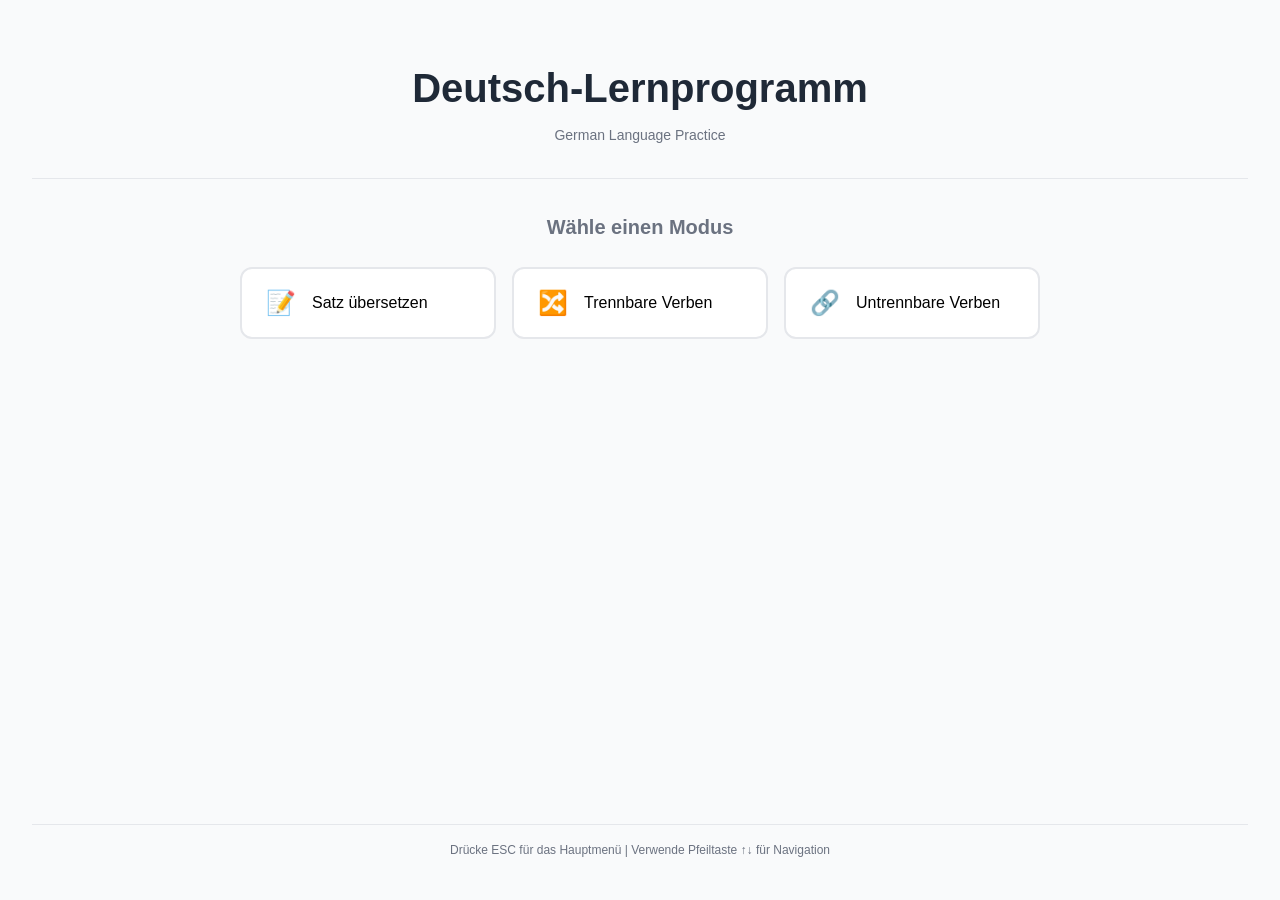
==== public/index.html @ f2f20af7 "Add minimal web-based UI for German language practice app - Create responsive HTML interface with th" ====
<!DOCTYPE html>
<html lang="de">
<head>
  <meta charset="UTF-8">
  <meta name="viewport" content="width=device-width, initial-scale=1.0">
  <title>Deutsch-Lernprogramm</title>
  <link rel="stylesheet" href="styles.css">
</head>
<body>
  <div class="app-container">
    <header>
      <h1>Deutsch-Lernprogramm</h1>
      <p class="subtitle">German Language Practice</p>
    </header>

    <main id="main-content">
      <!-- Menu view -->
      <section id="menu-view" class="view active">
        <h2>Wähle einen Modus</h2>
        <div class="menu-grid">
          <button class="menu-btn mode-sentences" data-mode="sentences">
            <span class="icon">📝</span>
            <span class="label">Satz übersetzen</span>
          </button>
          <button class="menu-btn mode-separable" data-mode="separable">
            <span class="icon">🔀</span>
            <span class="label">Trennbare Verben</span>
          </button>
          <button class="menu-btn mode-inseparable" data-mode="inseparable">
            <span class="icon">🔗</span>
            <span class="label">Untrennbare Verben</span>
          </button>
        </div>
      </section>

      <!-- Sentence practice view -->
      <section id="sentences-view" class="view">
        <div class="card">
          <div class="card-header">
            <h2>Übersetzungsübung</h2>
            <button class="back-btn" data-back="menu">← Zurück zum Menü</button>
          </div>
          <div class="sentence-display">
            <div class="language-label english">English</div>
            <p id="sentence-english" class="sentence-text">Loading...</p>
            <div class="translation-toggle">
              <button id="show-translation-btn" class="action-btn">
                🇩🇪 Translation anzeigen
              </button>
            </div>
            <div id="translation-container" class="translation-container hidden">
              <div class="language-label german">Deutsch</div>
              <p id="sentence-german" class="sentence-text german">
                <span class="translation-text">Click the button above</span>
              </p>
            </div>
          </div>
          <div class="nav-buttons">
            <button id="next-sentence-btn" class="nav-btn">Nächster Satz →</button>
          </div>
        </div>
      </section>

      <!-- Verb practice view -->
      <section id="verb-view" class="view">
        <div class="card">
          <div class="card-header">
            <h2 id="verb-title">Verbtraining</h2>
            <button class="back-btn" data-back="menu">← Zurück zum Menü</button>
          </div>
          <div class="verb-display">
            <div class="language-label german">Deutsch</div>
            <p id="verb-german" class="verb-text">Loading...</p>
            <div class="meaning-toggle">
              <button id="show-meaning-btn" class="action-btn">
                📖 Bedeutung anzeigen
              </button>
            </div>
            <div id="meaning-container" class="meaning-container hidden">
              <div class="language-label english">English</div>
              <p id="verb-meaning" class="verb-text english">
                <span class="meaning-text">Click the button above</span>
              </p>
              <div class="example-container">
                <div class="language-label german">Beispiel</div>
                <p id="verb-example" class="example-text"></p>
              </div>
            </div>
          </div>
          <div class="nav-buttons">
            <button id="next-verb-btn" class="nav-btn">Nächstes Verb →</button>
          </div>
        </div>
      </section>
    </main>

    <footer>
      <p>Drücke ESC für das Hauptmenü | Verwende Pfeiltaste ↑↓ für Navigation</p>
    </footer>
  </div>

  <script src="app.js"></script>
</body>
</html>
---- public/styles.css ----
/* CSS Variables for consistent theming */
:root {
  --color-primary: #6366f1;
  --color-primary-hover: #4f46e5;
  --color-sentences: #3b82f6;
  --color-separable: #f59e0b;
  --color-inseparable: #8b5cf6;
  --color-success: #22c55e;
  --color-text: #1f2937;
  --color-text-light: #6b7280;
  --color-bg: #f9fafb;
  --color-card: #ffffff;
  --color-border: #e5e7eb;
  --shadow-sm: 0 1px 2px 0 rgba(0, 0, 0, 0.05);
  --shadow-md: 0 4px 6px -1px rgba(0, 0, 0, 0.1);
  --shadow-lg: 0 10px 15px -3px rgba(0, 0, 0, 0.1);
  --radius-md: 0.5rem;
  --radius-lg: 0.75rem;
}

/* Reset and base styles */
*, *::before, *::after {
  box-sizing: border-box;
  margin: 0;
  padding: 0;
}

html {
  font-size: 16px;
  -webkit-font-smoothing: antialiased;
  -moz-osx-font-smoothing: grayscale;
}

body {
  font-family: -apple-system, BlinkMacSystemFont, 'Segoe UI', Roboto, 'Helvetica Neue', Arial, sans-serif;
  background: var(--color-bg);
  color: var(--color-text);
  line-height: 1.6;
  min-height: 100vh;
}

/* App container */
.app-container {
  min-height: 100vh;
  display: flex;
  flex-direction: column;
  padding: 1rem;
}

/* Header */
header {
  text-align: center;
  padding: 1.5rem 0;
  border-bottom: 1px solid var(--color-border);
  margin-bottom: 2rem;
}

header h1 {
  font-size: 2rem;
  font-weight: 700;
  color: var(--color-text);
  margin-bottom: 0.25rem;
}

.subtitle {
  color: var(--color-text-light);
  font-size: 0.875rem;
}

/* Main content */
main {
  flex: 1;
  max-width: 800px;
  width: 100%;
  margin: 0 auto;
}

/* View visibility */
.view {
  display: none;
  animation: fadeIn 0.2s ease-in-out;
}

.view.active {
  display: block;
}

@keyframes fadeIn {
  from { opacity: 0; transform: translateY(8px); }
  to { opacity: 1; transform: translateY(0); }
}

/* Menu view */
#menu-view h2 {
  text-align: center;
  margin-bottom: 1.5rem;
  font-size: 1.25rem;
  color: var(--color-text-light);
}

.menu-grid {
  display: grid;
  gap: 1rem;
}

.menu-btn {
  display: flex;
  align-items: center;
  gap: 1rem;
  padding: 1.25rem 1.5rem;
  border: 2px solid var(--color-border);
  border-radius: var(--radius-lg);
  background: var(--color-card);
  cursor: pointer;
  transition: all 0.2s ease;
  text-align: left;
}

.menu-btn:hover {
  transform: translateY(-2px);
  box-shadow: var(--shadow-lg);
}

.menu-btn .icon {
  font-size: 1.5rem;
}

.menu-btn .label {
  font-size: 1rem;
  font-weight: 500;
}

.menu-btn.mode-sentences:hover,
.menu-btn.mode-sentences:focus {
  border-color: var(--color-sentences);
  box-shadow: 0 0 0 3px rgba(59, 130, 246, 0.2);
}

.menu-btn.mode-separable:hover,
.menu-btn.mode-separable:focus {
  border-color: var(--color-separable);
  box-shadow: 0 0 0 3px rgba(245, 158, 11, 0.2);
}

.menu-btn.mode-inseparable:hover,
.menu-btn.mode-inseparable:focus {
  border-color: var(--color-inseparable);
  box-shadow: 0 0 0 3px rgba(139, 92, 246, 0.2);
}

/* Card styles */
.card {
  background: var(--color-card);
  border-radius: var(--radius-lg);
  box-shadow: var(--shadow-md);
  overflow: hidden;
}

.card-header {
  display: flex;
  justify-content: space-between;
  align-items: center;
  padding: 1rem 1.25rem;
  border-bottom: 1px solid var(--color-border);
  background: var(--color-bg);
}

.card-header h2 {
  font-size: 1.125rem;
  font-weight: 600;
}

/* Back button */
.back-btn {
  padding: 0.5rem 0.75rem;
  font-size: 0.875rem;
  color: var(--color-text-light);
  background: transparent;
  border: 1px solid var(--color-border);
  border-radius: var(--radius-md);
  cursor: pointer;
  transition: all 0.2s ease;
}

.back-btn:hover {
  background: var(--color-bg);
  color: var(--color-text);
}

/* Language labels */
.language-label {
  display: inline-block;
  font-size: 0.75rem;
  font-weight: 600;
  text-transform: uppercase;
  letter-spacing: 0.05em;
  padding: 0.25rem 0.5rem;
  border-radius: 0.25rem;
  margin-bottom: 0.5rem;
}

.language-label.english {
  background: #dbeafe;
  color: #1e40af;
}

.language-label.german {
  background: #fef3c7;
  color: #92400e;
}

/* Sentence display */
.sentence-display {
  padding: 2rem 1.5rem;
  text-align: center;
}

.sentence-text {
  font-size: 1.25rem;
  line-height: 1.75;
  color: var(--color-text);
  margin-bottom: 1.5rem;
}

.sentence-text.german {
  font-size: 1.125rem;
}

/* Buttons */
.action-btn {
  padding: 0.75rem 1.25rem;
  font-size: 0.875rem;
  font-weight: 500;
  color: white;
  background: var(--color-primary);
  border: none;
  border-radius: var(--radius-md);
  cursor: pointer;
  transition: all 0.2s ease;
}

.action-btn:hover {
  background: var(--color-primary-hover);
  transform: translateY(-1px);
}

.action-btn:active {
  transform: translateY(0);
}

.nav-btn {
  padding: 0.75rem 1.5rem;
  font-size: 0.875rem;
  font-weight: 500;
  color: white;
  background: var(--color-primary);
  border: none;
  border-radius: var(--radius-md);
  cursor: pointer;
  transition: all 0.2s ease;
  width: 100%;
}

.nav-btn:hover {
  background: var(--color-primary-hover);
}

.nav-buttons {
  padding: 1rem 1.5rem 1.5rem;
}

/* Hidden state */
.hidden {
  display: none !important;
}

/* Translation and meaning containers */
.translation-container,
.meaning-container {
  margin-top: 1.5rem;
  padding: 1rem;
  background: var(--color-bg);
  border-radius: var(--radius-md);
  border-left: 4px solid var(--color-primary);
}

.translation-container {
  border-left-color: var(--color-sentences);
}

.meaning-container {
  border-left-color: var(--color-separable);
}

/* Example text */
.example-container {
  margin-top: 1rem;
  padding-top: 1rem;
  border-top: 1px solid var(--color-border);
}

.example-text {
  font-style: italic;
  color: var(--color-text-light);
  font-size: 0.95rem;
}

/* Verb display */
.verb-display {
  padding: 2rem 1.5rem;
  text-align: center;
}

.verb-text {
  font-size: 1.75rem;
  font-weight: 600;
  color: var(--color-text);
  margin-bottom: 1.5rem;
}

.verb-text.german {
  font-size: 1.5rem;
}

/* Navigation toggle sections */
.translation-toggle,
.meaning-toggle {
  margin: 1rem 0;
}

/* Footer */
footer {
  text-align: center;
  padding: 1rem;
  color: var(--color-text-light);
  font-size: 0.75rem;
  border-top: 1px solid var(--color-border);
  margin-top: 2rem;
}

/* Responsive design */
@media (min-width: 640px) {
  .menu-grid {
    grid-template-columns: repeat(3, 1fr);
  }

  .app-container {
    padding: 1.5rem 2rem;
  }

  header {
    padding: 2rem 0;
  }

  header h1 {
    font-size: 2.5rem;
  }

  .sentence-text {
    font-size: 1.5rem;
  }

  .verb-text {
    font-size: 2.5rem;
  }
}

@media (max-width: 639px) {
  .card-header {
    flex-direction: column;
    gap: 1rem;
    align-items: stretch;
  }

  .card-header h2 {
    text-align: center;
  }

  .back-btn {
    width: fit-content;
    margin: 0 auto;
  }
}

/* Focus states for accessibility */
button:focus-visible {
  outline: 2px solid var(--color-primary);
  outline-offset: 2px;
}

/* Loading state */
.loading {
  opacity: 0.6;
  animation: pulse 1.5s ease-in-out infinite;
}

@keyframes pulse {
  0%, 100% { opacity: 0.6; }
  50% { opacity: 0.3; }
}
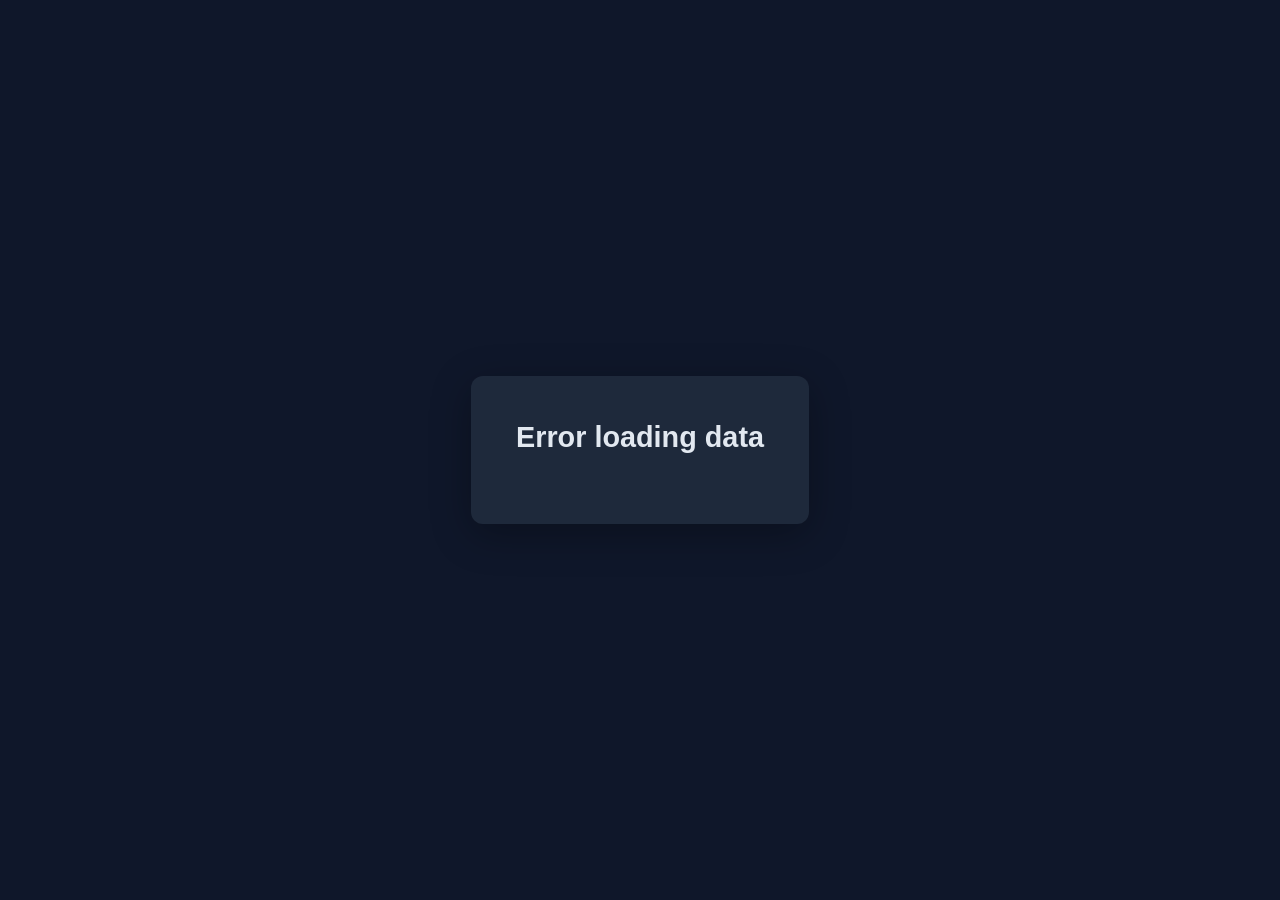
==== commit 6d0e3691: "Add minimal web UI with HTML/CSS/JS for German practice app" ====
--- a/public/index.html
+++ b/public/index.html
@@ -1,104 +1,13 @@
 <!DOCTYPE html>
 <html lang="de">
 <head>
-  <meta charset="UTF-8">
-  <meta name="viewport" content="width=device-width, initial-scale=1.0">
+  <meta charset="UTF-8" />
+  <meta name="viewport" content="width=device-width, initial-scale=1.0" />
   <title>Deutsch-Lernprogramm</title>
-  <link rel="stylesheet" href="styles.css">
+  <link rel="stylesheet" href="styles.css" />
 </head>
 <body>
-  <div class="app-container">
-    <header>
-      <h1>Deutsch-Lernprogramm</h1>
-      <p class="subtitle">German Language Practice</p>
-    </header>
-
-    <main id="main-content">
-      <!-- Menu view -->
-      <section id="menu-view" class="view active">
-        <h2>Wähle einen Modus</h2>
-        <div class="menu-grid">
-          <button class="menu-btn mode-sentences" data-mode="sentences">
-            <span class="icon">📝</span>
-            <span class="label">Satz übersetzen</span>
-          </button>
-          <button class="menu-btn mode-separable" data-mode="separable">
-            <span class="icon">🔀</span>
-            <span class="label">Trennbare Verben</span>
-          </button>
-          <button class="menu-btn mode-inseparable" data-mode="inseparable">
-            <span class="icon">🔗</span>
-            <span class="label">Untrennbare Verben</span>
-          </button>
-        </div>
-      </section>
-
-      <!-- Sentence practice view -->
-      <section id="sentences-view" class="view">
-        <div class="card">
-          <div class="card-header">
-            <h2>Übersetzungsübung</h2>
-            <button class="back-btn" data-back="menu">← Zurück zum Menü</button>
-          </div>
-          <div class="sentence-display">
-            <div class="language-label english">English</div>
-            <p id="sentence-english" class="sentence-text">Loading...</p>
-            <div class="translation-toggle">
-              <button id="show-translation-btn" class="action-btn">
-                🇩🇪 Translation anzeigen
-              </button>
-            </div>
-            <div id="translation-container" class="translation-container hidden">
-              <div class="language-label german">Deutsch</div>
-              <p id="sentence-german" class="sentence-text german">
-                <span class="translation-text">Click the button above</span>
-              </p>
-            </div>
-          </div>
-          <div class="nav-buttons">
-            <button id="next-sentence-btn" class="nav-btn">Nächster Satz →</button>
-          </div>
-        </div>
-      </section>
-
-      <!-- Verb practice view -->
-      <section id="verb-view" class="view">
-        <div class="card">
-          <div class="card-header">
-            <h2 id="verb-title">Verbtraining</h2>
-            <button class="back-btn" data-back="menu">← Zurück zum Menü</button>
-          </div>
-          <div class="verb-display">
-            <div class="language-label german">Deutsch</div>
-            <p id="verb-german" class="verb-text">Loading...</p>
-            <div class="meaning-toggle">
-              <button id="show-meaning-btn" class="action-btn">
-                📖 Bedeutung anzeigen
-              </button>
-            </div>
-            <div id="meaning-container" class="meaning-container hidden">
-              <div class="language-label english">English</div>
-              <p id="verb-meaning" class="verb-text english">
-                <span class="meaning-text">Click the button above</span>
-              </p>
-              <div class="example-container">
-                <div class="language-label german">Beispiel</div>
-                <p id="verb-example" class="example-text"></p>
-              </div>
-            </div>
-          </div>
-          <div class="nav-buttons">
-            <button id="next-verb-btn" class="nav-btn">Nächstes Verb →</button>
-          </div>
-        </div>
-      </section>
-    </main>
-
-    <footer>
-      <p>Drücke ESC für das Hauptmenü | Verwende Pfeiltaste ↑↓ für Navigation</p>
-    </footer>
-  </div>
-
+  <div id="app"></div>
   <script src="app.js"></script>
 </body>
 </html>
--- a/public/styles.css
+++ b/public/styles.css
@@ -1,400 +1,181 @@
-/* CSS Variables for consistent theming */
 :root {
-  --color-primary: #6366f1;
-  --color-primary-hover: #4f46e5;
-  --color-sentences: #3b82f6;
-  --color-separable: #f59e0b;
-  --color-inseparable: #8b5cf6;
-  --color-success: #22c55e;
-  --color-text: #1f2937;
-  --color-text-light: #6b7280;
-  --color-bg: #f9fafb;
-  --color-card: #ffffff;
-  --color-border: #e5e7eb;
-  --shadow-sm: 0 1px 2px 0 rgba(0, 0, 0, 0.05);
-  --shadow-md: 0 4px 6px -1px rgba(0, 0, 0, 0.1);
-  --shadow-lg: 0 10px 15px -3px rgba(0, 0, 0, 0.1);
-  --radius-md: 0.5rem;
-  --radius-lg: 0.75rem;
+  --color-blue: #3b82f6;
+  --color-green: #22c55e;
+  --color-yellow: #eab308;
+  --color-cyan: #06b6d4;
+  --color-magenta: #a855f7;
+  --color-red: #ef4444;
+  --color-bg: #0f172a;
+  --color-surface: #1e293b;
+  --color-text: #e2e8f0;
 }
 
-/* Reset and base styles */
-*, *::before, *::after {
-  box-sizing: border-box;
+* {
   margin: 0;
   padding: 0;
-}
-
-html {
-  font-size: 16px;
-  -webkit-font-smoothing: antialiased;
-  -moz-osx-font-smoothing: grayscale;
+  box-sizing: border-box;
 }
 
 body {
-  font-family: -apple-system, BlinkMacSystemFont, 'Segoe UI', Roboto, 'Helvetica Neue', Arial, sans-serif;
+  font-family: 'Segoe UI', Tahoma, Geneva, Verdana, sans-serif;
   background: var(--color-bg);
   color: var(--color-text);
-  line-height: 1.6;
   min-height: 100vh;
+  display: flex;
+  justify-content: center;
+  align-items: center;
+  padding: 20px;
 }
 
-/* App container */
 .app-container {
-  min-height: 100vh;
+  width: 100%;
+  max-width: 600px;
+  background: var(--color-surface);
+  border-radius: 12px;
+  padding: 30px;
+  box-shadow: 0 10px 40px rgba(0, 0, 0, 0.3);
+}
+
+.banner {
+  text-align: center;
+  padding: 15px;
+  margin-bottom: 25px;
+  border-radius: 8px;
+}
+
+.banner-title {
+  font-size: 1.8rem;
+  font-weight: bold;
+}
+
+.title-deutsch {
+  color: var(--color-magenta);
+}
+
+.section-title {
+  font-size: 1.3rem;
+  margin-bottom: 20px;
+  color: var(--color-cyan);
+}
+
+.menu {
   display: flex;
   flex-direction: column;
-  padding: 1rem;
-}
-
-/* Header */
-header {
-  text-align: center;
-  padding: 1.5rem 0;
-  border-bottom: 1px solid var(--color-border);
-  margin-bottom: 2rem;
-}
-
-header h1 {
-  font-size: 2rem;
-  font-weight: 700;
-  color: var(--color-text);
-  margin-bottom: 0.25rem;
-}
-
-.subtitle {
-  color: var(--color-text-light);
-  font-size: 0.875rem;
-}
-
-/* Main content */
-main {
-  flex: 1;
-  max-width: 800px;
-  width: 100%;
-  margin: 0 auto;
-}
-
-/* View visibility */
-.view {
-  display: none;
-  animation: fadeIn 0.2s ease-in-out;
-}
-
-.view.active {
-  display: block;
-}
-
-@keyframes fadeIn {
-  from { opacity: 0; transform: translateY(8px); }
-  to { opacity: 1; transform: translateY(0); }
-}
-
-/* Menu view */
-#menu-view h2 {
-  text-align: center;
-  margin-bottom: 1.5rem;
-  font-size: 1.25rem;
-  color: var(--color-text-light);
-}
-
-.menu-grid {
-  display: grid;
-  gap: 1rem;
+  gap: 10px;
 }
 
 .menu-btn {
-  display: flex;
-  align-items: center;
-  gap: 1rem;
-  padding: 1.25rem 1.5rem;
-  border: 2px solid var(--color-border);
-  border-radius: var(--radius-lg);
-  background: var(--color-card);
+  padding: 15px 20px;
+  font-size: 1rem;
+  border: none;
+  border-radius: 8px;
+  background: var(--color-blue);
+  color: white;
   cursor: pointer;
-  transition: all 0.2s ease;
   text-align: left;
+  transition: transform 0.1s, background 0.2s;
 }
 
 .menu-btn:hover {
   transform: translateY(-2px);
-  box-shadow: var(--shadow-lg);
+  background: #2563eb;
 }
 
-.menu-btn .icon {
-  font-size: 1.5rem;
+.menu-btn:active {
+  transform: translateY(0);
 }
 
-.menu-btn .label {
-  font-size: 1rem;
-  font-weight: 500;
+.menu-btn .number {
+  color: var(--color-green);
+  font-weight: bold;
+  margin-right: 10px;
 }
 
-.menu-btn.mode-sentences:hover,
-.menu-btn.mode-sentences:focus {
-  border-color: var(--color-sentences);
-  box-shadow: 0 0 0 3px rgba(59, 130, 246, 0.2);
-}
-
-.menu-btn.mode-separable:hover,
-.menu-btn.mode-separable:focus {
-  border-color: var(--color-separable);
-  box-shadow: 0 0 0 3px rgba(245, 158, 11, 0.2);
-}
-
-.menu-btn.mode-inseparable:hover,
-.menu-btn.mode-inseparable:focus {
-  border-color: var(--color-inseparable);
-  box-shadow: 0 0 0 3px rgba(139, 92, 246, 0.2);
-}
-
-/* Card styles */
-.card {
-  background: var(--color-card);
-  border-radius: var(--radius-lg);
-  box-shadow: var(--shadow-md);
-  overflow: hidden;
-}
-
-.card-header {
-  display: flex;
-  justify-content: space-between;
-  align-items: center;
-  padding: 1rem 1.25rem;
-  border-bottom: 1px solid var(--color-border);
-  background: var(--color-bg);
-}
-
-.card-header h2 {
-  font-size: 1.125rem;
-  font-weight: 600;
-}
-
-/* Back button */
 .back-btn {
-  padding: 0.5rem 0.75rem;
-  font-size: 0.875rem;
-  color: var(--color-text-light);
-  background: transparent;
-  border: 1px solid var(--color-border);
-  border-radius: var(--radius-md);
+  padding: 10px 15px;
+  margin-bottom: 20px;
+  background: var(--color-cyan);
+  border: none;
+  border-radius: 6px;
+  color: var(--color-bg);
   cursor: pointer;
-  transition: all 0.2s ease;
+  font-weight: bold;
 }
 
 .back-btn:hover {
-  background: var(--color-bg);
-  color: var(--color-text);
+  background: #0891b2;
 }
 
-/* Language labels */
-.language-label {
-  display: inline-block;
-  font-size: 0.75rem;
-  font-weight: 600;
-  text-transform: uppercase;
-  letter-spacing: 0.05em;
-  padding: 0.25rem 0.5rem;
-  border-radius: 0.25rem;
-  margin-bottom: 0.5rem;
-}
-
-.language-label.english {
-  background: #dbeafe;
-  color: #1e40af;
-}
-
-.language-label.german {
-  background: #fef3c7;
-  color: #92400e;
-}
-
-/* Sentence display */
-.sentence-display {
-  padding: 2rem 1.5rem;
+.card {
+  background: var(--color-bg);
+  border-radius: 8px;
+  padding: 25px;
+  margin-bottom: 20px;
   text-align: center;
 }
 
-.sentence-text {
-  font-size: 1.25rem;
-  line-height: 1.75;
-  color: var(--color-text);
-  margin-bottom: 1.5rem;
+.card .text-de {
+  font-size: 1.4rem;
+  color: var(--color-green);
+  margin-bottom: 15px;
 }
 
-.sentence-text.german {
-  font-size: 1.125rem;
+.card .text-en {
+  font-size: 1.2rem;
+  color: var(--color-cyan);
+  margin-bottom: 10px;
 }
 
-/* Buttons */
-.action-btn {
-  padding: 0.75rem 1.25rem;
-  font-size: 0.875rem;
-  font-weight: 500;
-  color: white;
-  background: var(--color-primary);
-  border: none;
-  border-radius: var(--radius-md);
-  cursor: pointer;
-  transition: all 0.2s ease;
+.card .example {
+  font-size: 1rem;
+  color: var(--color-yellow);
+  font-style: italic;
 }
 
-.action-btn:hover {
-  background: var(--color-primary-hover);
-  transform: translateY(-1px);
+.controls {
+  display: flex;
+  flex-wrap: wrap;
+  gap: 10px;
+  justify-content: center;
 }
 
-.action-btn:active {
-  transform: translateY(0);
+.control-btn {
+  padding: 10px 20px;
+  font-size: 0.9rem;
+  border: none;
+  border-radius: 6px;
+  cursor: pointer;
+  background: var(--color-surface);
+  color: var(--color-text);
+  border: 1px solid var(--color-cyan);
+  transition: background 0.2s;
 }
 
-.nav-btn {
-  padding: 0.75rem 1.5rem;
-  font-size: 0.875rem;
-  font-weight: 500;
-  color: white;
-  background: var(--color-primary);
-  border: none;
-  border-radius: var(--radius-md);
-  cursor: pointer;
-  transition: all 0.2s ease;
-  width: 100%;
+.control-btn:hover {
+  background: var(--color-cyan);
+  color: var(--color-bg);
 }
 
-.nav-btn:hover {
-  background: var(--color-primary-hover);
+.control-btn.primary {
+  background: var(--color-green);
+  color: var(--color-bg);
+  border: none;
 }
 
-.nav-buttons {
-  padding: 1rem 1.5rem 1.5rem;
+.control-btn.primary:hover {
+  background: #16a34a;
 }
 
-/* Hidden state */
 .hidden {
   display: none !important;
 }
 
-/* Translation and meaning containers */
-.translation-container,
-.meaning-container {
-  margin-top: 1.5rem;
-  padding: 1rem;
-  background: var(--color-bg);
-  border-radius: var(--radius-md);
-  border-left: 4px solid var(--color-primary);
+.mode-label {
+  display: inline-block;
+  padding: 5px 10px;
+  border-radius: 4px;
+  background: var(--color-yellow);
+  color: var(--color-bg);
+  font-weight: bold;
+  margin-bottom: 15px;
 }
-
-.translation-container {
-  border-left-color: var(--color-sentences);
-}
-
-.meaning-container {
-  border-left-color: var(--color-separable);
-}
-
-/* Example text */
-.example-container {
-  margin-top: 1rem;
-  padding-top: 1rem;
-  border-top: 1px solid var(--color-border);
-}
-
-.example-text {
-  font-style: italic;
-  color: var(--color-text-light);
-  font-size: 0.95rem;
-}
-
-/* Verb display */
-.verb-display {
-  padding: 2rem 1.5rem;
-  text-align: center;
-}
-
-.verb-text {
-  font-size: 1.75rem;
-  font-weight: 600;
-  color: var(--color-text);
-  margin-bottom: 1.5rem;
-}
-
-.verb-text.german {
-  font-size: 1.5rem;
-}
-
-/* Navigation toggle sections */
-.translation-toggle,
-.meaning-toggle {
-  margin: 1rem 0;
-}
-
-/* Footer */
-footer {
-  text-align: center;
-  padding: 1rem;
-  color: var(--color-text-light);
-  font-size: 0.75rem;
-  border-top: 1px solid var(--color-border);
-  margin-top: 2rem;
-}
-
-/* Responsive design */
-@media (min-width: 640px) {
-  .menu-grid {
-    grid-template-columns: repeat(3, 1fr);
-  }
-
-  .app-container {
-    padding: 1.5rem 2rem;
-  }
-
-  header {
-    padding: 2rem 0;
-  }
-
-  header h1 {
-    font-size: 2.5rem;
-  }
-
-  .sentence-text {
-    font-size: 1.5rem;
-  }
-
-  .verb-text {
-    font-size: 2.5rem;
-  }
-}
-
-@media (max-width: 639px) {
-  .card-header {
-    flex-direction: column;
-    gap: 1rem;
-    align-items: stretch;
-  }
-
-  .card-header h2 {
-    text-align: center;
-  }
-
-  .back-btn {
-    width: fit-content;
-    margin: 0 auto;
-  }
-}
-
-/* Focus states for accessibility */
-button:focus-visible {
-  outline: 2px solid var(--color-primary);
-  outline-offset: 2px;
-}
-
-/* Loading state */
-.loading {
-  opacity: 0.6;
-  animation: pulse 1.5s ease-in-out infinite;
-}
-
-@keyframes pulse {
-  0%, 100% { opacity: 0.6; }
-  50% { opacity: 0.3; }
-}
